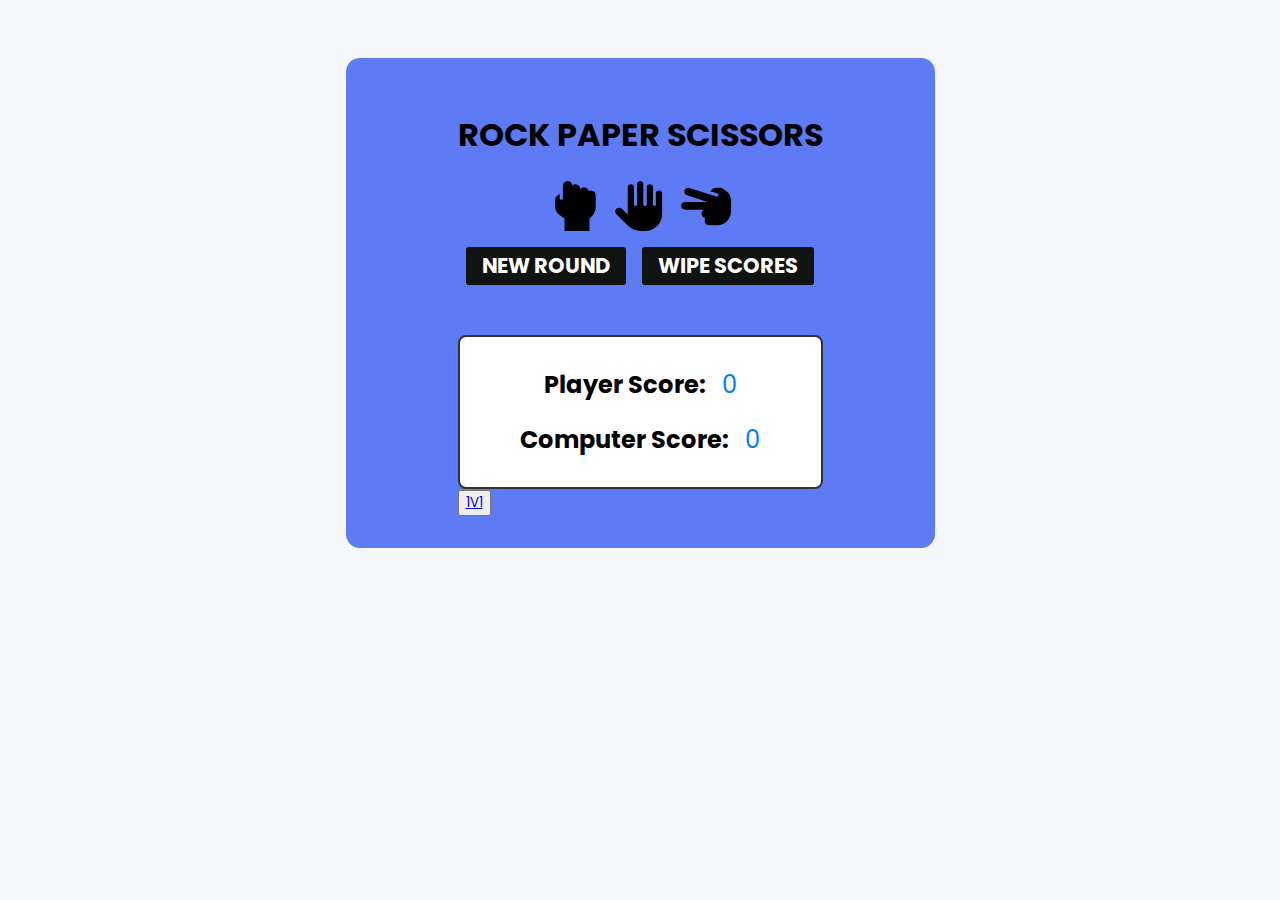
==== index.html @ 6eae1dad "Initial commit" ====
<!DOCTYPE html>
<html>
<head>
  <meta charset="utf-8">
  <meta name="viewport" content="width=device-width">
  <title>Rock Paper Scissors</title>
  <link href="style.css" rel="stylesheet" type="text/css" />
  <link href="https://cdnjs.cloudflare.com/ajax/libs/font-awesome/6.0.0-beta3/css/all.min.css" rel="stylesheet">
  <script src="script.js" defer></script> <!-- Added defer attribute for better performance -->
</head>
<body>
  <div class="gamebox">
    <h1 class="title">ROCK PAPER SCISSORS</h1>

    <div class="materials">
      <button class="rock"><i class="fa-solid fa-hand-back-fist"></i></button>
      <button class="paper"><i class="fa-solid fa-hand"></i></button>
      <button class="scissors"><i class="fa-solid fa-hand-scissors"></i></button>
    </div>

    <p class="result"></p> 

    <div class="restartbox">
      <button class="restart" type="button"><h2>NEW ROUND</h2></button>
      <button class="restartscore" type="button"><h2>WIPE SCORES</h2></button>
    </div>

    <div class="score-table">
      <div class="score-entry">
        <span class="label">Player Score:</span>
        <span class="score" id="playerScore">0</span>
      </div>
      <div class="score-entry">
        <span class="label">Computer Score:</span>
        <span class="score" id="computerScore">0</span>
      </div>
    </div>
    <button><a href="play.html">1V1</a></button>
  </div>
</body>
</html>
---- style.css ----
@import url("https://fonts.googleapis.com/css2?family=Poppins:wght@200;300;400;500;600;700&display=swap");
* {
  font-family: "Poppins";
}
body {
  display: flex;
  align-items: center;
  justify-content: center; 
  background: #f6f7fb;
  box-sizing: border-box;
} 

.title{
  text-align: center;
}


.gamebox{
  margin-top: 50px;
  background: #5d7bf4;
  padding: 2rem 7rem;
  border-radius: 14px;
}

.winner{
  display: flex;
  flex-direction: column;
  justify-content: center;
  text-align: center;
}

.score-table {
    border: 2px solid #333;
    padding: 20px;
    border-radius: 8px;
    background-color: white;
    /* width: 100%; */
    margin-top: 50px; 
    display: flex;
    flex-direction: column;  
   align-items: center;  
   justify-content: center;  
}

.score-entry {
    margin: 10px;
    font-size: 24px;
}
.label {
    margin-right: 10px;
    font-weight: bold;
}
.score {
    color: #007BFF;
}


.materials {
  display: flex;
  justify-content: center;
  align-items: center;
  gap: 1rem;
}

.materials button {
  display: flex;
  justify-content: center;
  align-items: center;
  width: 50px;
  height: 50px; 
  border: none;
  background-color: transparent;
  cursor: pointer;
  outline: none;
  font-size: 50px; 
  transition: background-color 1s ease, border-radius 1s ease,font-size 1s ease;
}

.materials button:hover {
  font-size : 30px;
}


.restartbox{
  display: flex;
  justify-content: center;
  align-items: center;
  gap : 1rem;
}

.restartscore , .restart{
  display: inline-flex;
  justify-content: center; 
  align-items: center;
  outline: none;
  cursor: pointer;
  border-radius: 3px;
  font-size: 14px;
  font-weight: 500;
  line-height: 16px;
  padding: 2px 16px;
  height: 38px;
  min-width: 96px;
  min-height: 38px;
  border: none;
  color: #fff;
  background-color: rgb(17, 19, 17);
  transition: background-color 1s ease, color 1s ease, border-radius 1s ease;
}
.restartscore:hover, .restart:hover {
  border-radius: 20px;
 background-color: #fff;
  color:  rgb(17, 19, 17);
  
  }
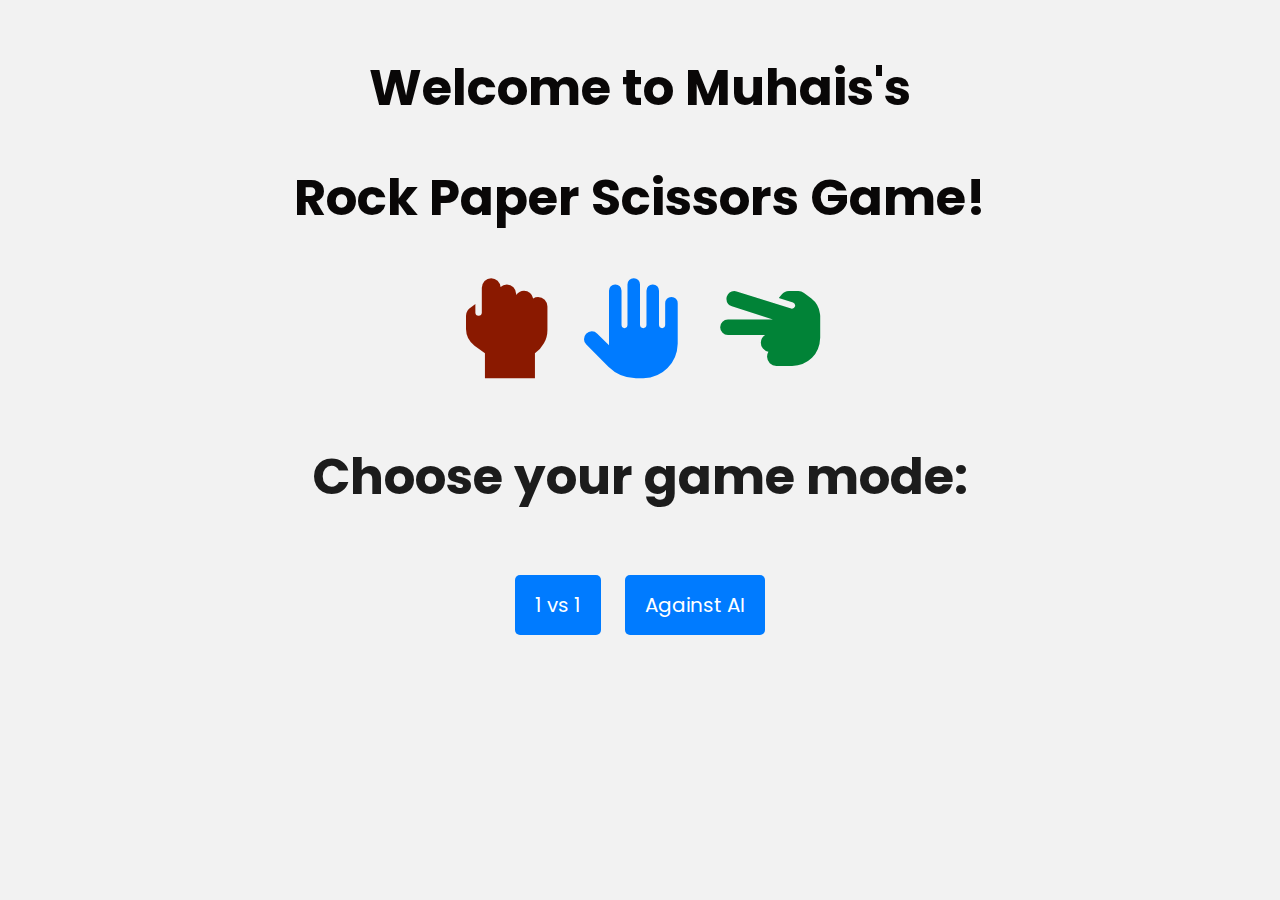
==== commit a0c823ed: "Updated CSS and Improved user interference with javascript" ====
--- a/index.html
+++ b/index.html
@@ -1,41 +1,25 @@
 <!DOCTYPE html>
-<html>
+<html lang="en">
 <head>
-  <meta charset="utf-8">
-  <meta name="viewport" content="width=device-width">
-  <title>Rock Paper Scissors</title>
-  <link href="style.css" rel="stylesheet" type="text/css" />
-  <link href="https://cdnjs.cloudflare.com/ajax/libs/font-awesome/6.0.0-beta3/css/all.min.css" rel="stylesheet">
-  <script src="script.js" defer></script> <!-- Added defer attribute for better performance -->
+    <meta charset="UTF-8">
+    <meta name="viewport" content="width=device-width, initial-scale=1.0">
+    <link href="style.css" rel="stylesheet" type="text/css" />
+    <link href="https://cdnjs.cloudflare.com/ajax/libs/font-awesome/6.0.0-beta3/css/all.min.css" rel="stylesheet" type="text/css" />
+    <title>Rock Paper Scissors Game</title>
 </head>
 <body>
-  <div class="gamebox">
-    <h1 class="title">ROCK PAPER SCISSORS</h1>
+    <h1>Welcome to Muhais's </h1>
+    <h1>Rock Paper Scissors Game!</h1>
+  
+<div class = "materials">
+  <i class="fas fa-hand-rock" id="rock-icon"></i>
+  <i class="fas fa-hand-paper" id="paper-icon"></i>
+  <i class="fas fa-hand-scissors" id="scissors-icon"></i>
+</div>
+  
+    <p>Choose your game mode:</p>
+    <a href="play.html" class="button">1 vs 1</a>
+    <a href="computer.html" class="button">Against AI</a>
 
-    <div class="materials">
-      <button class="rock"><i class="fa-solid fa-hand-back-fist"></i></button>
-      <button class="paper"><i class="fa-solid fa-hand"></i></button>
-      <button class="scissors"><i class="fa-solid fa-hand-scissors"></i></button>
-    </div>
-
-    <p class="result"></p> 
-
-    <div class="restartbox">
-      <button class="restart" type="button"><h2>NEW ROUND</h2></button>
-      <button class="restartscore" type="button"><h2>WIPE SCORES</h2></button>
-    </div>
-
-    <div class="score-table">
-      <div class="score-entry">
-        <span class="label">Player Score:</span>
-        <span class="score" id="playerScore">0</span>
-      </div>
-      <div class="score-entry">
-        <span class="label">Computer Score:</span>
-        <span class="score" id="computerScore">0</span>
-      </div>
-    </div>
-    <button><a href="play.html">1V1</a></button>
-  </div>
 </body>
-</html>
+</html>--- a/style.css
+++ b/style.css
@@ -3,120 +3,104 @@
   font-family: "Poppins";
 }
 body {
-  display: flex;
-  align-items: center;
-  justify-content: center; 
-  background: #f6f7fb;
-  box-sizing: border-box;
-} 
-
-.title{
+  font-family: Arial, sans-serif;
   text-align: center;
+  margin-top: 50px;
+  background-color: #f2f2f2;
+}
+h1 {
+  color: #090707;
+  font-size: 50px;
+}
+p{
+  color: #1c1c1c;
+  font-size: 50px;
+   font-weight: bold;
+}
+.button {
+  font-size: 20px;
+  background-color: #007BFF;
+  color: #ffffff;
+  padding: 15px 20px;
+  border-radius: 5px;
+  text-decoration: none;
+  display: inline-block;
+  margin: 10px;
+  cursor: pointer;
+  transition: background-color 1s ease, color 1s ease, border-radius 1s ease;
+}
+.button:hover {
+  background-color: #0a0a0a;
+  color: #f9f1f1;
+  border-radius: 20px;
 }
 
 
-.gamebox{
-  margin-top: 50px;
-  background: #5d7bf4;
-  padding: 2rem 7rem;
-  border-radius: 14px;
-}
-
-.winner{
-  display: flex;
-  flex-direction: column;
-  justify-content: center;
-  text-align: center;
-}
-
-.score-table {
-    border: 2px solid #333;
-    padding: 20px;
-    border-radius: 8px;
-    background-color: white;
-    /* width: 100%; */
-    margin-top: 50px; 
-    display: flex;
-    flex-direction: column;  
-   align-items: center;  
-   justify-content: center;  
-}
-
-.score-entry {
-    margin: 10px;
-    font-size: 24px;
-}
-.label {
-    margin-right: 10px;
-    font-weight: bold;
-}
-.score {
-    color: #007BFF;
-}
-
-
-.materials {
+.materials  {
   display: flex;
   justify-content: center;
   align-items: center;
   gap: 1rem;
-}
-
-.materials button {
-  display: flex;
-  justify-content: center;
-  align-items: center;
-  width: 50px;
-  height: 50px; 
-  border: none;
-  background-color: transparent;
-  cursor: pointer;
-  outline: none;
-  font-size: 50px; 
-  transition: background-color 1s ease, border-radius 1s ease,font-size 1s ease;
-}
-
-.materials button:hover {
-  font-size : 30px;
+  font-size: 100px; 
 }
 
 
-.restartbox{
-  display: flex;
-  justify-content: center;
-  align-items: center;
-  gap : 1rem;
+/* Rock Icon Styles - Up and Down Movement */
+#rock-icon {
+    color: #8a1900; 
+    margin: 10px; 
+    animation: rockBounce 1.5s ease-in-out infinite; 
 }
 
-.restartscore , .restart{
-  display: inline-flex;
-  justify-content: center; 
-  align-items: center;
-  outline: none;
-  cursor: pointer;
-  border-radius: 3px;
-  font-size: 14px;
-  font-weight: 500;
-  line-height: 16px;
-  padding: 2px 16px;
-  height: 38px;
-  min-width: 96px;
-  min-height: 38px;
-  border: none;
-  color: #fff;
-  background-color: rgb(17, 19, 17);
-  transition: background-color 1s ease, color 1s ease, border-radius 1s ease;
+/* Paper Icon Styles - Waving Motion */
+#paper-icon {
+    color: #007BFF; 
+    margin: 10px;
+    animation: paperWave 1.5s ease-in-out infinite; 
 }
-.restartscore:hover, .restart:hover {
-  border-radius: 20px;
- background-color: #fff;
-  color:  rgb(17, 19, 17);
-  
-  }
 
+/* Scissors Icon Styles - Cutting Motion */
+#scissors-icon {
+    color: #018337; 
+    margin: 10px;
+    animation: scissorsCut 0.8s ease-in-out infinite; 
+}
 
+/* Keyframes for Rock Icon Bounce */
+@keyframes rockBounce {
+    0%, 100% {
+        transform: translateY(0); 
+    }
+    50% {
+        transform: translateY(-20px); 
+    }
+}
 
+/* Keyframes for Paper Icon Wave */
+@keyframes paperWave {
+    0% {
+        transform: rotate(0deg); 
+    }
+    25% {
+        transform: rotate(15deg); 
+    }
+    50% {
+        transform: rotate(0deg); 
+    }
+    75% {
+        transform: rotate(-15deg); 
+    }
+    100% {
+        transform: rotate(0deg); 
+    }
+}
 
-
-
-
+/* Keyframes for Scissors Icon Cutting Motion */
+@keyframes scissorsCut {
+    0%, 100% {
+        transform: rotate(0deg) scale(1); 
+    }
+    50% {
+        transform: rotate(-20deg) scale(1.1); 
+    }
+}
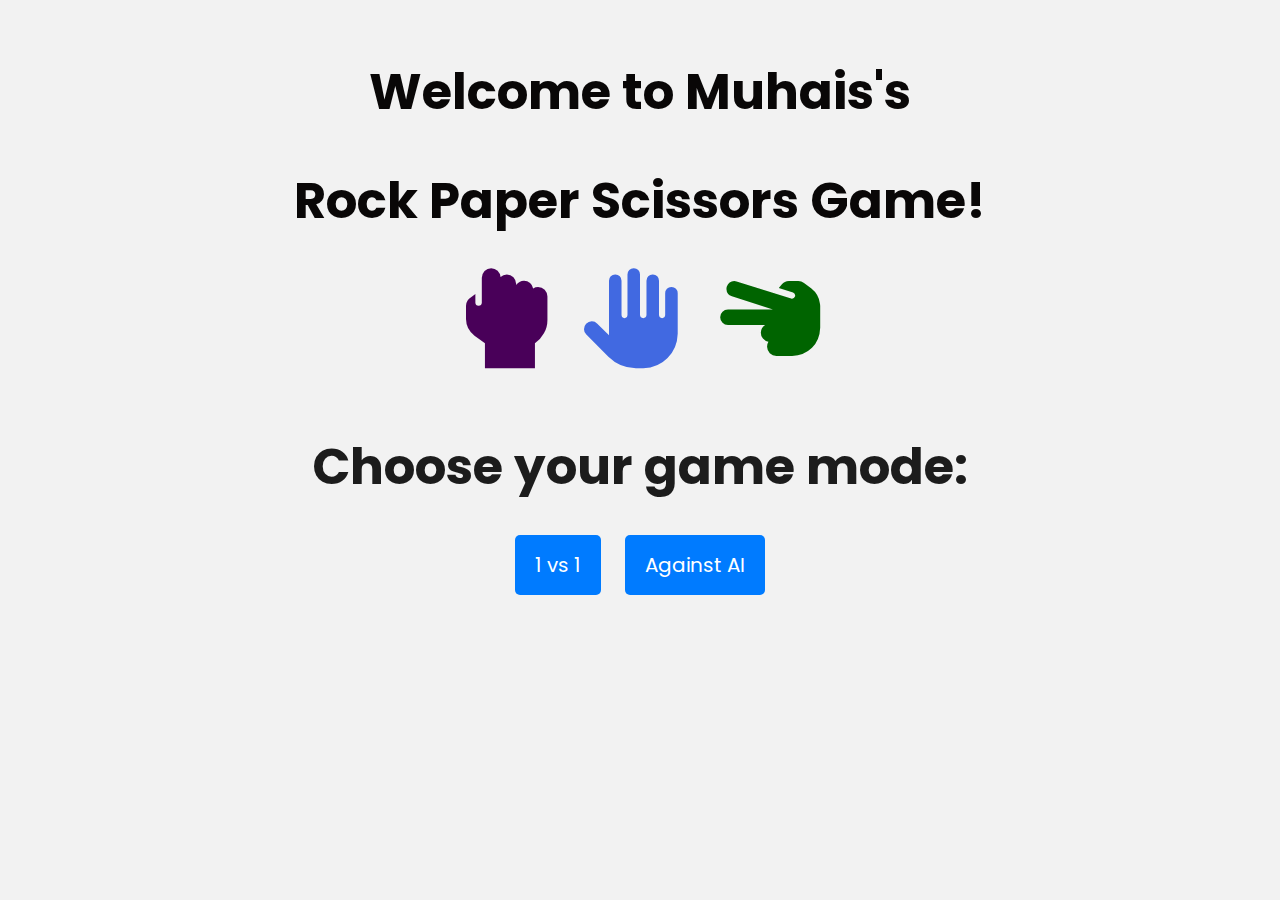
==== commit 7d56f9a0: "Rename HOMEPAGE/index.html to index.html" ====
--- a/index.html
+++ b/index.html
@@ -18,8 +18,8 @@
 </div>
   
     <p>Choose your game mode:</p>
-    <a href="play.html" class="button">1 vs 1</a>
-    <a href="computer.html" class="button">Against AI</a>
+    <a href="../1v1's/play.html" class="button">1 vs 1</a>
+    <a href="../COMPUTER-PLAYER/computer.html" class="button">Against AI</a>
 
 </body>
-</html>+</html>
--- a/style.css
+++ b/style.css
@@ -1,106 +1,144 @@
 @import url("https://fonts.googleapis.com/css2?family=Poppins:wght@200;300;400;500;600;700&display=swap");
+
 * {
-  font-family: "Poppins";
+  font-family: "Poppins", sans-serif;
+  box-sizing: border-box;
 }
+
 body {
-  font-family: Arial, sans-serif;
   text-align: center;
-  margin-top: 50px;
+  margin: 0;
+  padding: 20px;
   background-color: #f2f2f2;
+  min-height: 100vh;
 }
+
 h1 {
   color: #090707;
-  font-size: 50px;
+  font-size: 50px; /* Original size for desktop */
+  margin-bottom: 20px;
 }
-p{
+
+p {
   color: #1c1c1c;
-  font-size: 50px;
-   font-weight: bold;
+  font-size: 50px; /* Original size for desktop */
+  font-weight: bold;
+  margin-bottom: 20px;
 }
+
 .button {
-  font-size: 20px;
-  background-color: #007BFF;
+  font-size: 20px; /* Original size for desktop */
+  background-color: #007bff;
   color: #ffffff;
-  padding: 15px 20px;
+  padding: 15px 20px; /* Original padding for desktop */
   border-radius: 5px;
   text-decoration: none;
   display: inline-block;
   margin: 10px;
   cursor: pointer;
-  transition: background-color 1s ease, color 1s ease, border-radius 1s ease;
+  transition: background-color 0.3s ease, color 0.3s ease, border-radius 0.3s ease;
 }
+
 .button:hover {
   background-color: #0a0a0a;
   color: #f9f1f1;
   border-radius: 20px;
 }
 
-
-.materials  {
+.materials {
   display: flex;
   justify-content: center;
   align-items: center;
   gap: 1rem;
-  font-size: 100px; 
+  font-size: 100px; /* Original size for desktop */
+  flex-wrap: wrap; /* Allow icons to wrap on small screens */
 }
-
 
 /* Rock Icon Styles - Up and Down Movement */
 #rock-icon {
-    color: #8a1900; 
-    margin: 10px; 
-    animation: rockBounce 1.5s ease-in-out infinite; 
+  color: #490059;
+  margin: 10px;
+  animation: rockBounce 1.5s ease-in-out infinite;
 }
 
 /* Paper Icon Styles - Waving Motion */
 #paper-icon {
-    color: #007BFF; 
-    margin: 10px;
-    animation: paperWave 1.5s ease-in-out infinite; 
+  color: royalblue;
+  margin: 10px;
+  animation: paperWave 1.5s ease-in-out infinite;
 }
 
 /* Scissors Icon Styles - Cutting Motion */
 #scissors-icon {
-    color: #018337; 
-    margin: 10px;
-    animation: scissorsCut 0.8s ease-in-out infinite; 
+  color: darkgreen;
+  margin: 10px;
+  animation: scissorsCut 0.8s ease-in-out infinite;
 }
 
 /* Keyframes for Rock Icon Bounce */
 @keyframes rockBounce {
-    0%, 100% {
-        transform: translateY(0); 
-    }
-    50% {
-        transform: translateY(-20px); 
-    }
+  0%,
+  100% {
+    transform: translateY(0);
+  }
+  50% {
+    transform: translateY(-20px);
+  }
 }
 
 /* Keyframes for Paper Icon Wave */
 @keyframes paperWave {
-    0% {
-        transform: rotate(0deg); 
-    }
-    25% {
-        transform: rotate(15deg); 
-    }
-    50% {
-        transform: rotate(0deg); 
-    }
-    75% {
-        transform: rotate(-15deg); 
-    }
-    100% {
-        transform: rotate(0deg); 
-    }
+  0% {
+    transform: rotate(0deg);
+  }
+  25% {
+    transform: rotate(15deg);
+  }
+  50% {
+    transform: rotate(0deg);
+  }
+  75% {
+    transform: rotate(-15deg);
+  }
+  100% {
+    transform: rotate(0deg);
+  }
 }
 
 /* Keyframes for Scissors Icon Cutting Motion */
 @keyframes scissorsCut {
-    0%, 100% {
-        transform: rotate(0deg) scale(1); 
-    }
-    50% {
-        transform: rotate(-20deg) scale(1.1); 
-    }
+  0%,
+  100% {
+    transform: rotate(0deg) scale(1);
+  }
+  50% {
+    transform: rotate(-20deg) scale(1.1);
+  }
 }
+
+/* Mobile-specific styles */
+@media (max-width: 768px) {
+  h1 {
+    font-size: 32px; 
+  }
+
+  p {
+    font-size: 32px; 
+  }
+
+  .button {
+    font-size: 16px; 
+    padding: 10px 16px; 
+  }
+
+  .materials {
+    font-size: 60px;
+
+  /* ths removes hover effects on mobile */
+  .button:hover {
+    background-color: #007bff;
+    color: #ffffff;
+    border-radius: 5px;
+  }
+}
+}
